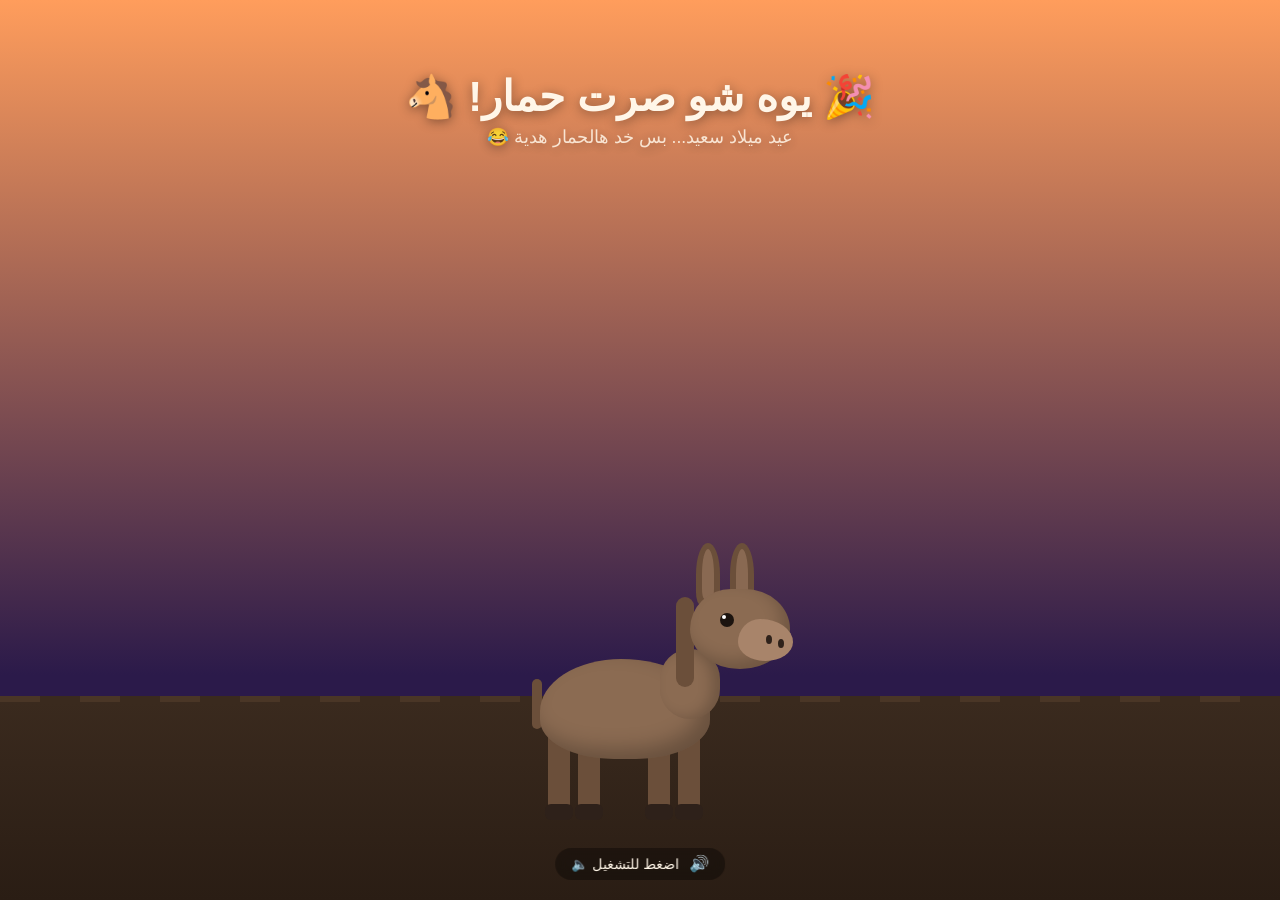
==== don.html @ 5feeacac "اضافة الحمار" ====
<!DOCTYPE html>
<html lang="ar" dir="rtl">
<head>
<meta charset="UTF-8">
<meta name="viewport" content="width=device-width, initial-scale=1.0, maximum-scale=1.0">
<title>🐴</title>
<style>
  /* =====================================================================
     don.html — صفحة المزحة
     حمار مرسوم بالكامل بـ CSS (بدون صور، بدون مكتبات) يتحرك ويهز أذنيه
     ويرقص، مع صوت يشتغل تلقائيًا من ملف mp3 محلي.
     ===================================================================== */

  :root {
    --sky-top: #ff9d5c;
    --sky-bottom: #2b1a4a;
    --ground: #3a2a1e;
    --ground-dark: #2a1d14;
    --donkey-body: #8b6b52;
    --donkey-dark: #6b4f3a;
    --donkey-light: #a8846a;
    --hoof: #2e211a;
  }

  * { margin: 0; padding: 0; box-sizing: border-box; }

  html, body {
    width: 100%;
    height: 100%;
    overflow: hidden;
    background: linear-gradient(to bottom, var(--sky-top) 0%, var(--sky-bottom) 75%);
    font-family: -apple-system, BlinkMacSystemFont, 'Segoe UI', Tahoma, sans-serif;
  }

  .stage {
    position: relative;
    width: 100%;
    height: 100%;
    display: flex;
    align-items: flex-end;
    justify-content: center;
    overflow: hidden;
  }

  /* ---------------- ground ---------------- */
  .ground {
    position: absolute;
    bottom: 0;
    left: 0;
    width: 100%;
    height: 22%;
    background: linear-gradient(to bottom, var(--ground) 0%, var(--ground-dark) 100%);
  }

  .ground::before {
    content: '';
    position: absolute;
    top: -6px;
    left: 0;
    width: 100%;
    height: 6px;
    background: repeating-linear-gradient(
      90deg,
      #4a3626 0px, #4a3626 40px,
      #3a2a1e 40px, #3a2a1e 80px
    );
  }

  /* ---------------- caption text ---------------- */
  .caption {
    position: absolute;
    top: 8%;
    left: 50%;
    transform: translateX(-50%);
    text-align: center;
    color: #fff6e8;
    text-shadow: 0 2px 12px rgba(0,0,0,0.4);
  }

  .caption h1 {
    font-size: clamp(1.6rem, 5vw, 2.6rem);
    font-weight: 800;
  }

  .caption p {
    margin-top: 0.4rem;
    font-size: clamp(0.9rem, 2.4vw, 1.1rem);
    opacity: 0.85;
  }

  /* ---------------- donkey ---------------- */
  .donkey-wrap {
    position: relative;
    width: 320px;
    height: 300px;
    margin-bottom: 4%;
    animation: bob 0.9s ease-in-out infinite;
  }

  @keyframes bob {
    0%, 100% { transform: translateY(0) rotate(0deg); }
    50%      { transform: translateY(-14px) rotate(-1.5deg); }
  }

  .donkey {
    position: absolute;
    inset: 0;
  }

  /* body */
  .d-body {
    position: absolute;
    left: 60px;
    top: 110px;
    width: 170px;
    height: 100px;
    background: var(--donkey-body);
    border-radius: 55% 60% 50% 50% / 60% 60% 45% 45%;
    box-shadow: inset -10px -10px 20px rgba(0,0,0,0.25);
  }

  /* legs */
  .leg {
    position: absolute;
    width: 22px;
    height: 90px;
    background: var(--donkey-dark);
    border-radius: 10px;
    top: 175px;
    transform-origin: top center;
  }
  .leg::after {
    content: '';
    position: absolute;
    bottom: -6px;
    left: -3px;
    width: 28px;
    height: 16px;
    background: var(--hoof);
    border-radius: 6px;
  }

  .leg--back-l { left: 68px;  animation: kick-back 0.9s ease-in-out infinite; }
  .leg--back-r { left: 98px;  animation: kick-back 0.9s ease-in-out infinite reverse; }
  .leg--front-l{ left: 168px; animation: kick-front 0.9s ease-in-out infinite reverse; }
  .leg--front-r{ left: 198px; animation: kick-front 0.9s ease-in-out infinite; }

  @keyframes kick-back {
    0%, 100% { transform: rotate(0deg); }
    50%      { transform: rotate(18deg); }
  }
  @keyframes kick-front {
    0%, 100% { transform: rotate(0deg); }
    50%      { transform: rotate(-18deg); }
  }

  /* tail */
  .d-tail {
    position: absolute;
    left: 52px;
    top: 130px;
    width: 10px;
    height: 50px;
    background: var(--donkey-dark);
    border-radius: 6px;
    transform-origin: top center;
    animation: tail-swing 0.6s ease-in-out infinite;
  }
  @keyframes tail-swing {
    0%, 100% { transform: rotate(-10deg); }
    50%      { transform: rotate(20deg); }
  }

  /* neck + head group, bounces slightly out of phase with body for comic effect */
  .d-head-group {
    position: absolute;
    left: 190px;
    top: 40px;
    width: 130px;
    height: 130px;
    animation: head-nod 0.9s ease-in-out infinite;
    transform-origin: bottom left;
  }
  @keyframes head-nod {
    0%, 100% { transform: rotate(0deg); }
    50%      { transform: rotate(8deg); }
  }

  .d-neck {
    position: absolute;
    left: -10px;
    top: 60px;
    width: 60px;
    height: 70px;
    background: var(--donkey-body);
    border-radius: 30px;
    box-shadow: inset -8px 0 14px rgba(0,0,0,0.2);
  }

  .d-head {
    position: absolute;
    left: 20px;
    top: 0;
    width: 100px;
    height: 80px;
    background: var(--donkey-body);
    border-radius: 45% 50% 55% 55% / 55% 55% 55% 55%;
    box-shadow: inset -8px -8px 16px rgba(0,0,0,0.2);
  }

  .d-snout {
    position: absolute;
    left: 68px;
    top: 30px;
    width: 55px;
    height: 42px;
    background: var(--donkey-light);
    border-radius: 40% 60% 50% 50% / 55% 55% 45% 45%;
  }

  .d-nostril {
    position: absolute;
    width: 6px;
    height: 9px;
    background: #2e211a;
    border-radius: 50%;
  }
  .d-nostril--l { left: 96px; top: 46px; }
  .d-nostril--r { left: 108px; top: 50px; }

  .d-eye {
    position: absolute;
    left: 50px;
    top: 24px;
    width: 14px;
    height: 14px;
    background: #1c140f;
    border-radius: 50%;
  }
  .d-eye::after {
    content: '';
    position: absolute;
    top: 2px;
    left: 2px;
    width: 4px;
    height: 4px;
    background: #fff;
    border-radius: 50%;
  }

  /* ears — the signature comic element, they flap independently */
  .d-ear {
    position: absolute;
    width: 24px;
    height: 62px;
    background: var(--donkey-dark);
    border-radius: 50% 50% 20% 20%;
    top: -46px;
    transform-origin: bottom center;
  }
  .d-ear::after {
    content: '';
    position: absolute;
    inset: 6px;
    background: var(--donkey-light);
    border-radius: 50% 50% 20% 20%;
    opacity: 0.5;
  }
  .d-ear--l { left: 26px;  animation: ear-flap-l 0.7s ease-in-out infinite; }
  .d-ear--r { left: 60px;  animation: ear-flap-r 0.7s ease-in-out infinite; }

  @keyframes ear-flap-l {
    0%, 100% { transform: rotate(-14deg); }
    50%      { transform: rotate(6deg); }
  }
  @keyframes ear-flap-r {
    0%, 100% { transform: rotate(14deg); }
    50%      { transform: rotate(-6deg); }
  }

  /* mane */
  .d-mane {
    position: absolute;
    left: 6px;
    top: 8px;
    width: 18px;
    height: 90px;
    background: var(--donkey-dark);
    border-radius: 10px;
  }

  /* dust puffs kicked up while dancing */
  .dust {
    position: absolute;
    bottom: 20%;
    width: 14px;
    height: 14px;
    background: rgba(200, 180, 150, 0.5);
    border-radius: 50%;
    animation: dust-puff 0.9s ease-out infinite;
    opacity: 0;
  }
  .dust--1 { left: 26%; animation-delay: 0s; }
  .dust--2 { left: 44%; animation-delay: 0.3s; }
  .dust--3 { left: 60%; animation-delay: 0.6s; }

  @keyframes dust-puff {
    0%   { opacity: 0; transform: translateY(0) scale(0.5); }
    30%  { opacity: 0.6; }
    100% { opacity: 0; transform: translateY(-30px) scale(1.4); }
  }

  /* ---------------- sound toggle / status ---------------- */
  .audio-bar {
    position: fixed;
    bottom: 20px;
    left: 50%;
    transform: translateX(-50%);
    display: flex;
    align-items: center;
    gap: 10px;
    padding: 8px 16px;
    background: rgba(0,0,0,0.35);
    border-radius: 999px;
    backdrop-filter: blur(6px);
    color: #fff6e8;
    font-size: 0.85rem;
  }

  .audio-bar button {
    background: none;
    border: none;
    color: inherit;
    font-size: 1rem;
    cursor: pointer;
    line-height: 1;
  }

  /* ---------------- reduced motion ---------------- */
  @media (prefers-reduced-motion: reduce) {
    * { animation-duration: 0.01ms !important; animation-iteration-count: 1 !important; }
  }
</style>
</head>
<body>

  <div class="stage">
    <div class="ground"></div>

    <div class="caption">
      <h1>🎉 يوه شو صرت حمار! 🐴</h1>
      <p>عيد ميلاد سعيد... بس خد هالحمار هدية 😂</p>
    </div>

    <div class="donkey-wrap">
      <div class="donkey">
        <div class="d-tail"></div>
        <div class="leg leg--back-l"></div>
        <div class="leg leg--back-r"></div>
        <div class="leg leg--front-l"></div>
        <div class="leg leg--front-r"></div>
        <div class="d-body"></div>

        <div class="d-head-group">
          <div class="d-neck"></div>
          <div class="d-mane"></div>
          <div class="d-ear d-ear--l"></div>
          <div class="d-ear d-ear--r"></div>
          <div class="d-head"></div>
          <div class="d-snout"></div>
          <div class="d-nostril d-nostril--l"></div>
          <div class="d-nostril d-nostril--r"></div>
          <div class="d-eye"></div>
        </div>
      </div>

      <div class="dust dust--1"></div>
      <div class="dust dust--2"></div>
      <div class="dust dust--3"></div>
    </div>
  </div>

  <!--
    مكان ملف الصوت: حط ملف الـ mp3 تبعك بجانب don.html بنفس المجلد
    وسمّيه exactly:  don-song.mp3
    (أو غيّر اسم الملف بالسطر تحت داخل src="...").
  -->
  <audio id="don-audio" src="don-song.mp3" loop></audio>

  <div class="audio-bar">
    <button id="audio-toggle" aria-label="تشغيل/إيقاف الصوت">🔊</button>
    <span id="audio-status">جاري التشغيل...</span>
  </div>

  <script>
    const audio = document.getElementById('don-audio');
    const toggleBtn = document.getElementById('audio-toggle');
    const statusEl = document.getElementById('audio-status');

    // المتصفحات تمنع التشغيل التلقائي بصوت أحيانًا قبل أي تفاعل من المستخدم.
    // بما إن هاي الصفحة بتنفتح بعد ضغطة المستخدم على الصفحة الأولى (الرسالة)،
    // العنصر التفاعلي غالبًا موجود، فبيشتغل تلقائيًا. وإذا انحجب، بنعرض له
    // رسالة يضغط فيها ليشغّل الصوت يدويًا.
    audio.play().then(() => {
      statusEl.textContent = 'جاري التشغيل...';
    }).catch(() => {
      statusEl.textContent = 'اضغط للتشغيل 🔈';
    });

    toggleBtn.addEventListener('click', () => {
      if (audio.paused) {
        audio.play();
        statusEl.textContent = 'جاري التشغيل...';
        toggleBtn.textContent = '🔊';
      } else {
        audio.pause();
        statusEl.textContent = 'متوقف';
        toggleBtn.textContent = '🔇';
      }
    });

    // لو المتصفح منع autoplay، أول نقرة بأي مكان بالصفحة تشغّل الصوت
    document.body.addEventListener('click', () => {
      if (audio.paused) audio.play();
    }, { once: true });
  </script>

</body>
</html>
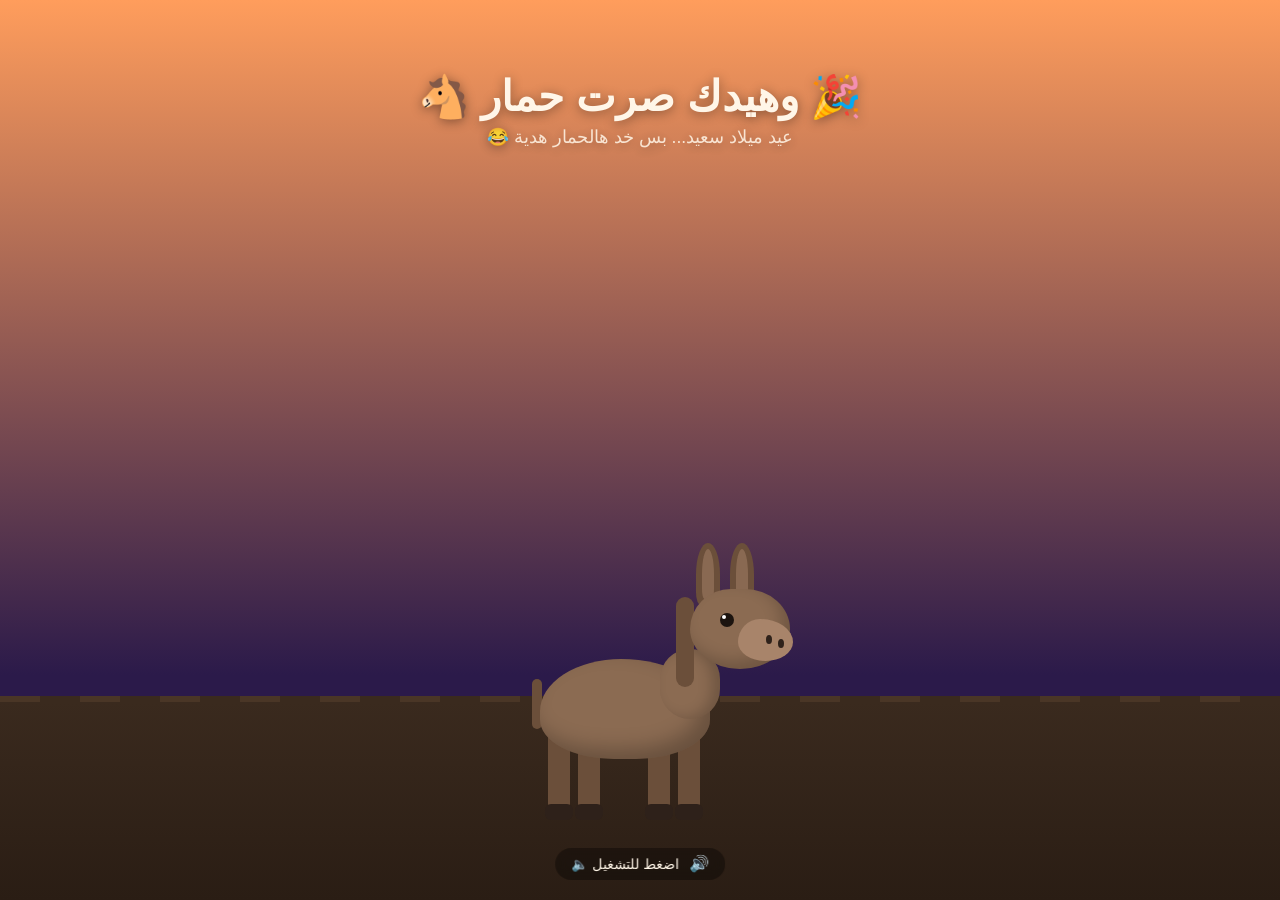
==== commit 212a715c: "Update don.html" ====
--- a/don.html
+++ b/don.html
@@ -348,7 +348,7 @@
     <div class="ground"></div>
 
     <div class="caption">
-      <h1>🎉 يوه شو صرت حمار! 🐴</h1>
+      <h1>🎉 وهيدك صرت حمار 🐴</h1>
       <p>عيد ميلاد سعيد... بس خد هالحمار هدية 😂</p>
     </div>
 
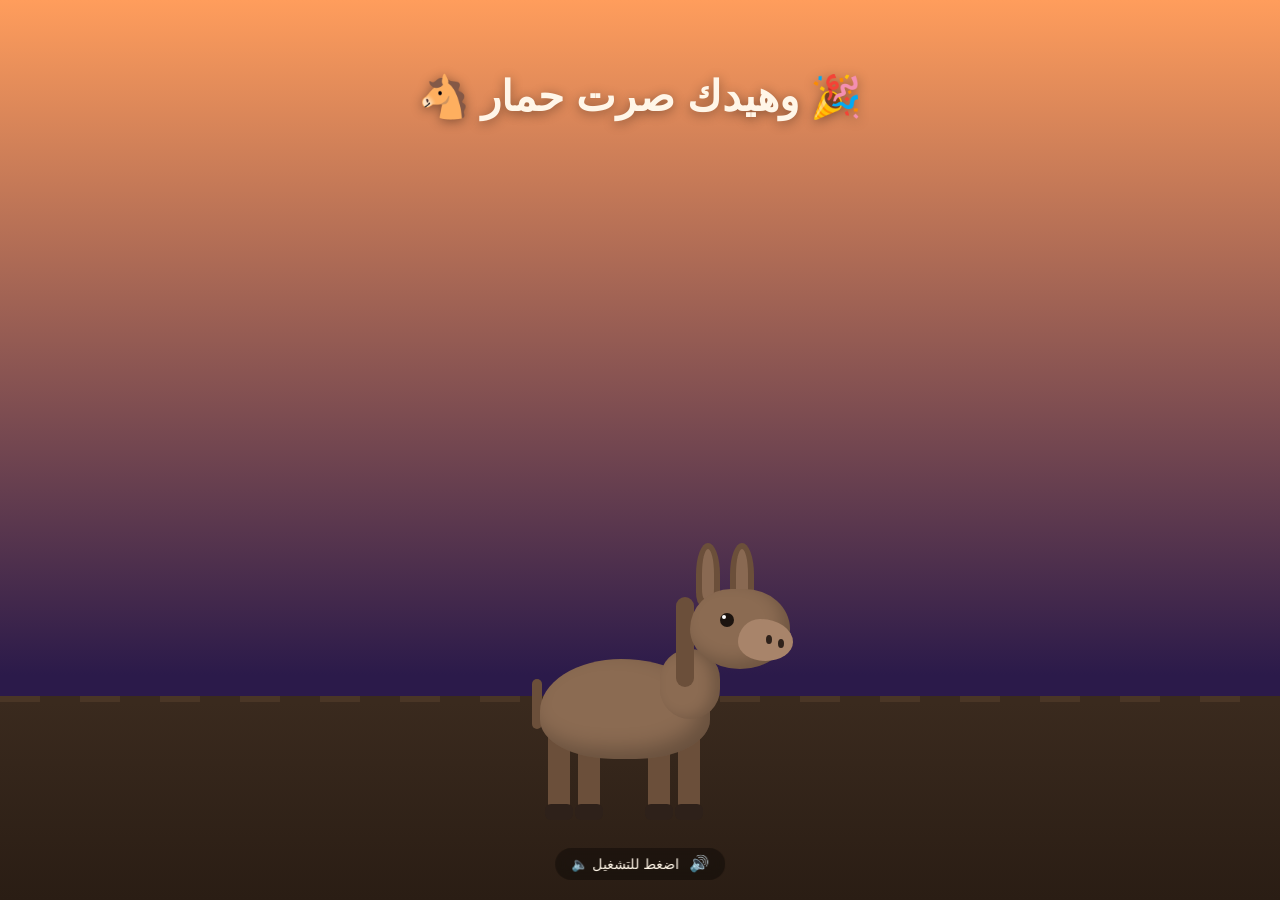
==== commit cc235f9d: "ازالة" ====
--- a/don.html
+++ b/don.html
@@ -349,7 +349,6 @@
 
     <div class="caption">
       <h1>🎉 وهيدك صرت حمار 🐴</h1>
-      <p>عيد ميلاد سعيد... بس خد هالحمار هدية 😂</p>
     </div>
 
     <div class="donkey-wrap">
